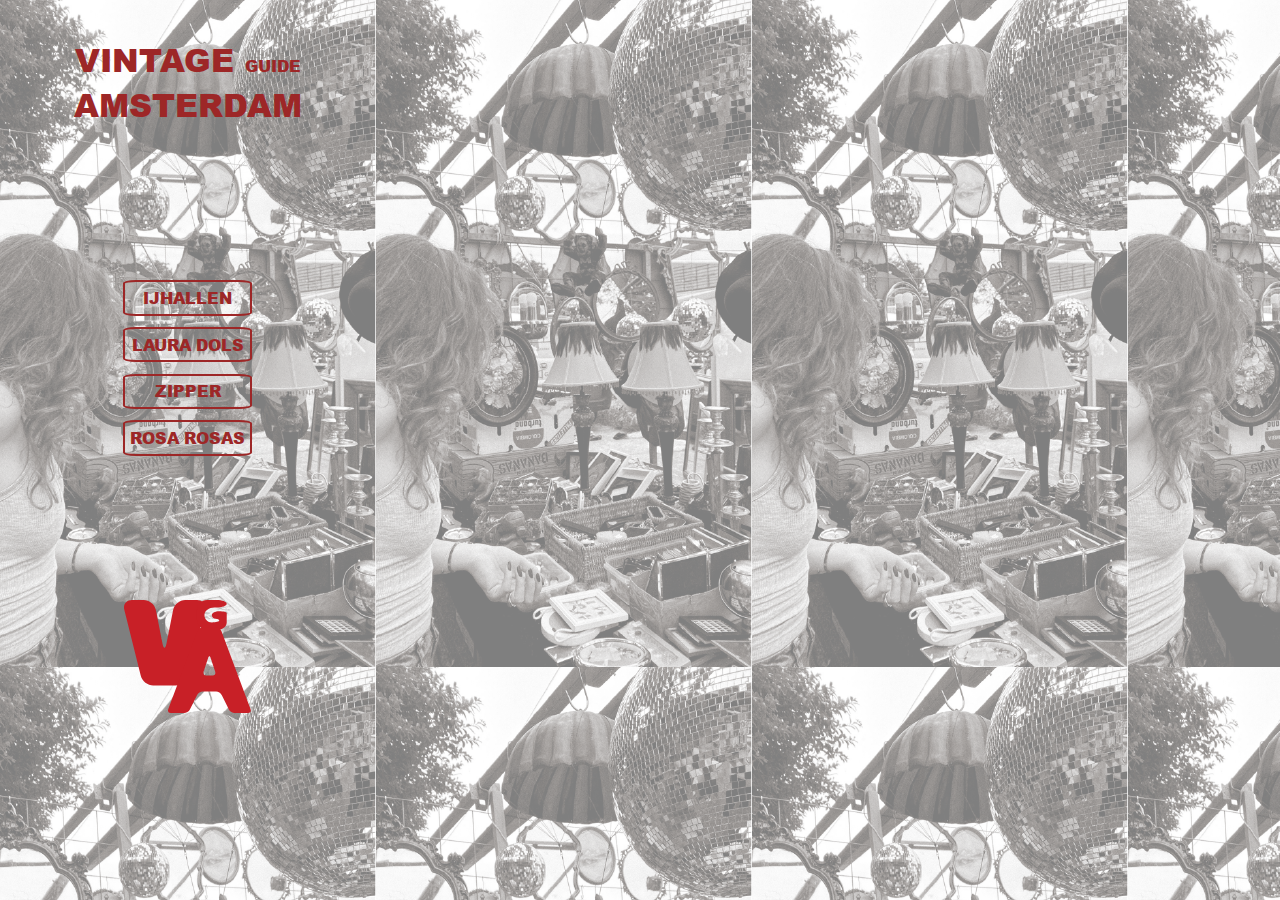
==== project_individu_github/index.html @ fdc5703c "uploaden" ====
<!DOCTYPE html>
<html lang="en">
<head>
    <meta charset="UTF-8">
    <meta name="viewport" content="width=device-width, initial-scale=1.0">
    <link rel="stylesheet" href="style.css">
    <link rel="stylesheet" href="stylesheet.css" type="text/css" charset="utf-8" />

    <title>index</title>
</head>
<body class="index_body">
    

    <header>
        <h1>VINTAGE <font size="3">GUIDE</font> AMSTERDAM</h1>
        
    </header>

    <main class="index_main">
        

    <nav>
        <ul>
            <li><a href="ijhallen.html"> IJHALLEN</a></li>
            <li><a href="lauradols.html">LAURA DOLS</a></li>
            <li><a href="zipper.html">ZIPPER</a></li>
            <li><a href="">ROSA ROSAS</a></li>
        </ul>
    </nav>

    </main>

    <footer>
        <img src="photos_vintage/logo_rood.svg" alt="amsterdam guide logo">
        
    </footer>


    
</body>
</html>
---- project_individu_github/style.css ----
@font-face {
    font-family: 'arial_blackregular';
    src: url('arial_black-webfont.woff2') format('woff2'),
         url('arial_black-webfont.woff') format('woff');
    font-weight: normal;
    font-style: normal;

}


html{
    width: 375px;
    height: 667px;
}

body{
    width: 375px;
    height: 667px;
    overflow-x: hidden;
    font-family: Verdana, Geneva, Tahoma, sans-serif; 
    /* font-family: Arial, Helvetica, sans-serif; */
    /* font-family: Impact, Haettenschweiler, 'Arial Narrow Bold', sans-serif; */
    font-family: arial_blackregular;
    
}

.index_body{
    margin: 0;
    background-image: url(photos_vintage/ijhallenfelinee_bw_7.png);
    overflow-y: hidden;
}


header h1{ 
    text-align: center;
    margin-inline: 1em;
    padding-top: .5em;
    color:  rgb(157, 39, 39);
    font-weight: bold;
    z-index: 5;
    position: relative;
}

h1{
    text-align: center;
    z-index: 5;
    position: relative;
    color:  rgb(157, 39, 39);
}

/* h2{
    text-align: center;
    color:  rgb(157, 39, 39);
    font-weight: bold;
    z-index: 5;
    

} */

p{
    color:  rgb(157, 39, 39); 
    font-weight: bold;  
    margin-inline: .5em;
    margin-block: 0;
}

p:first-child{
    padding-bottom: 1em;
}

/* img{
    margin-bottom: 2.6em;
    margin-top: 2.6em;
} */

.ijhallen article img:first-child{
    margin-bottom: 2.2em;
}

.ijhallen article:first-of-type img:nth-of-type(2){
    margin-top: 2.2em;
    margin-bottom: 1.5em;
}
.ijhallen article:first-of-type img:nth-of-type(3){
    margin-top: 1.5em;
}

.ijhallen article:nth-of-type(2) img:nth-of-type(1){
    margin-bottom: 1.5em;
}

.ijhallen article:nth-of-type(2) img:nth-of-type(2){
    margin-top: 1.5em;
    margin-bottom: 2em;
}






nav li{
    list-style-type: none;
    margin-top: .7em;
    border: .15em solid  rgb(157, 39, 39);
    padding: .3em;
    border-radius: 10%;
}

.index_body nav{
    display: flex;
    align-items: center;
    justify-content: center;
    padding-block: 7.5em;
}

nav a{
    text-decoration: none;
    color: rgb(157, 39, 39);
    font-weight: bold; 
    justify-content: center;
    display: flex;
}


nav ul{
    padding: 0;
    margin: 0;
}

article{
    width: 50%;
    z-index: 1;
}

article:first-child{
    margin-top: -6.25em;
    margin-left: -0.1em; 
}

article:nth-child(2){
    margin-top: 5.5em;
    margin-left: .2em;
}
 
section{
    display: flex;
    flex-direction: row;
}

.ijhallen{
    margin: 0;
    margin-top: -0.5em;
}
.zipper ul:nth-of-type(2){
    display: flex;
    gap: .5em;
    overflow: auto;
    scroll-snap-type: x mandatory;
    overscroll-behavior: contain auto;
    padding: 0;
}
.zipper ul:first-of-type{
    color: rgb(157, 39, 39);
    padding: 0;
    
}

.zipper li{
    list-style-type: none;

}
footer {
    display: flex;
    justify-content: center; 
    margin-top: 1.5em;
    
}
footer img {
    width: 10vw;
    color: rgb(157, 39, 39);
}
.zipper main p{
    margin-left: 0;
    margin-right: .8em;
}

.lauradols article img{
    width: 100vw;
    opacity: 50%;
}
.lauradols ul{
    display: flex;
    gap: .5em;
    padding: 0;

}
.lauradols li{
    list-style-type: none;
    
}
.lauradols p{
    width: 100vw;
    margin: 0;
}
.lauradols ul img{
    width: 31vw;
}
.lauradols img:first-of-type{
    margin-left: -0.3em;
    
}
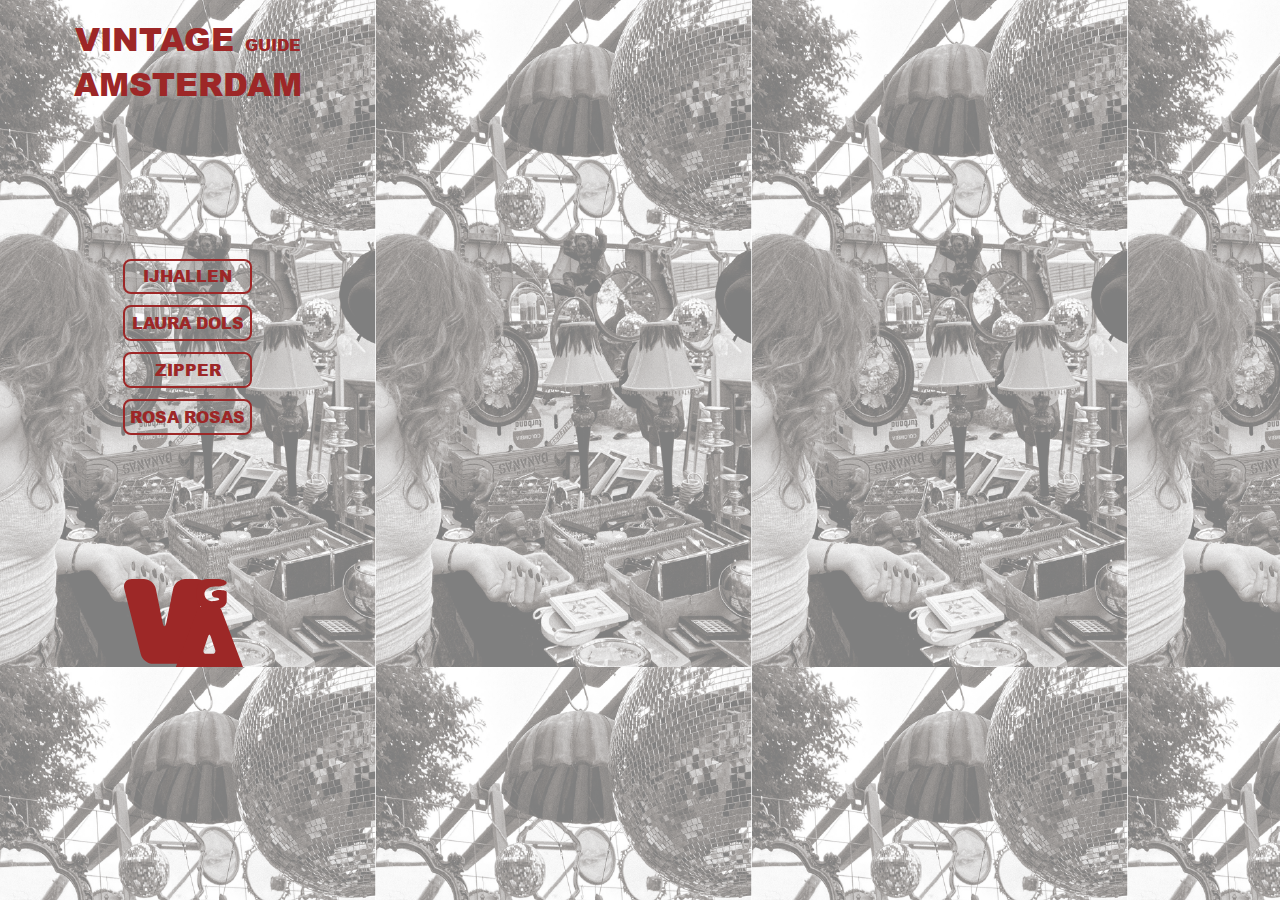
==== commit 93802801: "uploaden 2" ====
--- a/project_individu_github/index.html
+++ b/project_individu_github/index.html
@@ -12,8 +12,7 @@
     
 
     <header>
-        <h1>VINTAGE <font size="3">GUIDE</font> AMSTERDAM</h1>
-        
+            <h1>VINTAGE <font size="3">GUIDE</font> AMSTERDAM</h1> 
     </header>
 
     <main class="index_main">
@@ -31,7 +30,7 @@
     </main>
 
     <footer>
-        <img src="photos_vintage/logo_rood.svg" alt="amsterdam guide logo">
+        <img src="photos_vintage/logo_red.svg" alt="amsterdam guide logo">
         
     </footer>
 
--- a/project_individu_github/style.css
+++ b/project_individu_github/style.css
@@ -11,17 +11,15 @@
 html{
     width: 375px;
     height: 667px;
+    overflow-x: hidden;
 }
 
 body{
     width: 375px;
     height: 667px;
     overflow-x: hidden;
-    font-family: Verdana, Geneva, Tahoma, sans-serif; 
-    /* font-family: Arial, Helvetica, sans-serif; */
-    /* font-family: Impact, Haettenschweiler, 'Arial Narrow Bold', sans-serif; */
-    font-family: arial_blackregular;
-    
+    font-family: arial_blackregular, Verdana, Geneva, Tahoma, sans-serif;
+    margin: 0;
 }
 
 .index_body{
@@ -33,12 +31,27 @@
 
 header h1{ 
     text-align: center;
-    margin-inline: 1em;
     padding-top: .5em;
     color:  rgb(157, 39, 39);
     font-weight: bold;
     z-index: 5;
     position: relative;
+    margin-top: 0;
+    
+}
+header a{
+    display: flex;
+    justify-content: end;
+    margin-top: 1em;
+    margin-right: 1em;
+}
+
+header img{
+    width: 3vw;
+    border: .2em solid rgb(157, 39, 39);
+    padding: .5em;
+    border-radius: .5em;
+    z-index: 5;
 }
 
 h1{
@@ -46,16 +59,9 @@
     z-index: 5;
     position: relative;
     color:  rgb(157, 39, 39);
-}
-
-/* h2{
-    text-align: center;
-    color:  rgb(157, 39, 39);
-    font-weight: bold;
-    z-index: 5;
-    
-
-} */
+    margin-top: -0.5em
+}
+
 
 p{
     color:  rgb(157, 39, 39); 
@@ -68,11 +74,6 @@
     padding-bottom: 1em;
 }
 
-/* img{
-    margin-bottom: 2.6em;
-    margin-top: 2.6em;
-} */
-
 .ijhallen article img:first-child{
     margin-bottom: 2.2em;
 }
@@ -93,18 +94,13 @@
     margin-top: 1.5em;
     margin-bottom: 2em;
 }
-
-
-
-
-
 
 nav li{
     list-style-type: none;
     margin-top: .7em;
     border: .15em solid  rgb(157, 39, 39);
     padding: .3em;
-    border-radius: 10%;
+    border-radius: .5em;
 }
 
 .index_body nav{
@@ -133,14 +129,12 @@
     z-index: 1;
 }
 
+article:nth-child(2){
+    margin-top: 5.5em;
+}
+
 article:first-child{
     margin-top: -6.25em;
-    margin-left: -0.1em; 
-}
-
-article:nth-child(2){
-    margin-top: 5.5em;
-    margin-left: .2em;
 }
  
 section{
@@ -159,54 +153,71 @@
     scroll-snap-type: x mandatory;
     overscroll-behavior: contain auto;
     padding: 0;
+    /* margin-right: 1em; */
+    margin-block: 0;
+    
 }
 .zipper ul:first-of-type{
     color: rgb(157, 39, 39);
     padding: 0;
+    margin-block: 0;
     
 }
 
 .zipper li{
     list-style-type: none;
-
-}
+}
+.zipper main img{
+    border: .2em solid rgb(157, 39, 39);
+}
+
 footer {
     display: flex;
-    justify-content: center; 
+    justify-content: center;
     margin-top: 1.5em;
-    
-}
+}
+
 footer img {
     width: 10vw;
     color: rgb(157, 39, 39);
-}
+    margin-bottom: 1.5em;   
+}
+
 .zipper main p{
-    margin-left: 0;
-    margin-right: .8em;
+    margin: 0;
 }
 
 .lauradols article img{
-    width: 100vw;
     opacity: 50%;
 }
+
+.lauradols article{
+    margin-top: -6.2em;
+}
+
 .lauradols ul{
     display: flex;
-    gap: .5em;
+    gap: 1.3em;
     padding: 0;
 
 }
 .lauradols li{
-    list-style-type: none;
-    
-}
+    list-style-type: none;  
+}
+
 .lauradols p{
-    width: 100vw;
-    margin: 0;
-}
+    width: 95vw;
+    margin-inline: .8em;
+}
+
 .lauradols ul img{
-    width: 31vw;
-}
-.lauradols img:first-of-type{
-    margin-left: -0.3em;
-    
+    width: 31vw;  
+}
+
+.zipper ul, .zipper p{
+    border: 1em solid white;
+}
+
+.zipper h1{
+    margin-bottom: 0;
 }